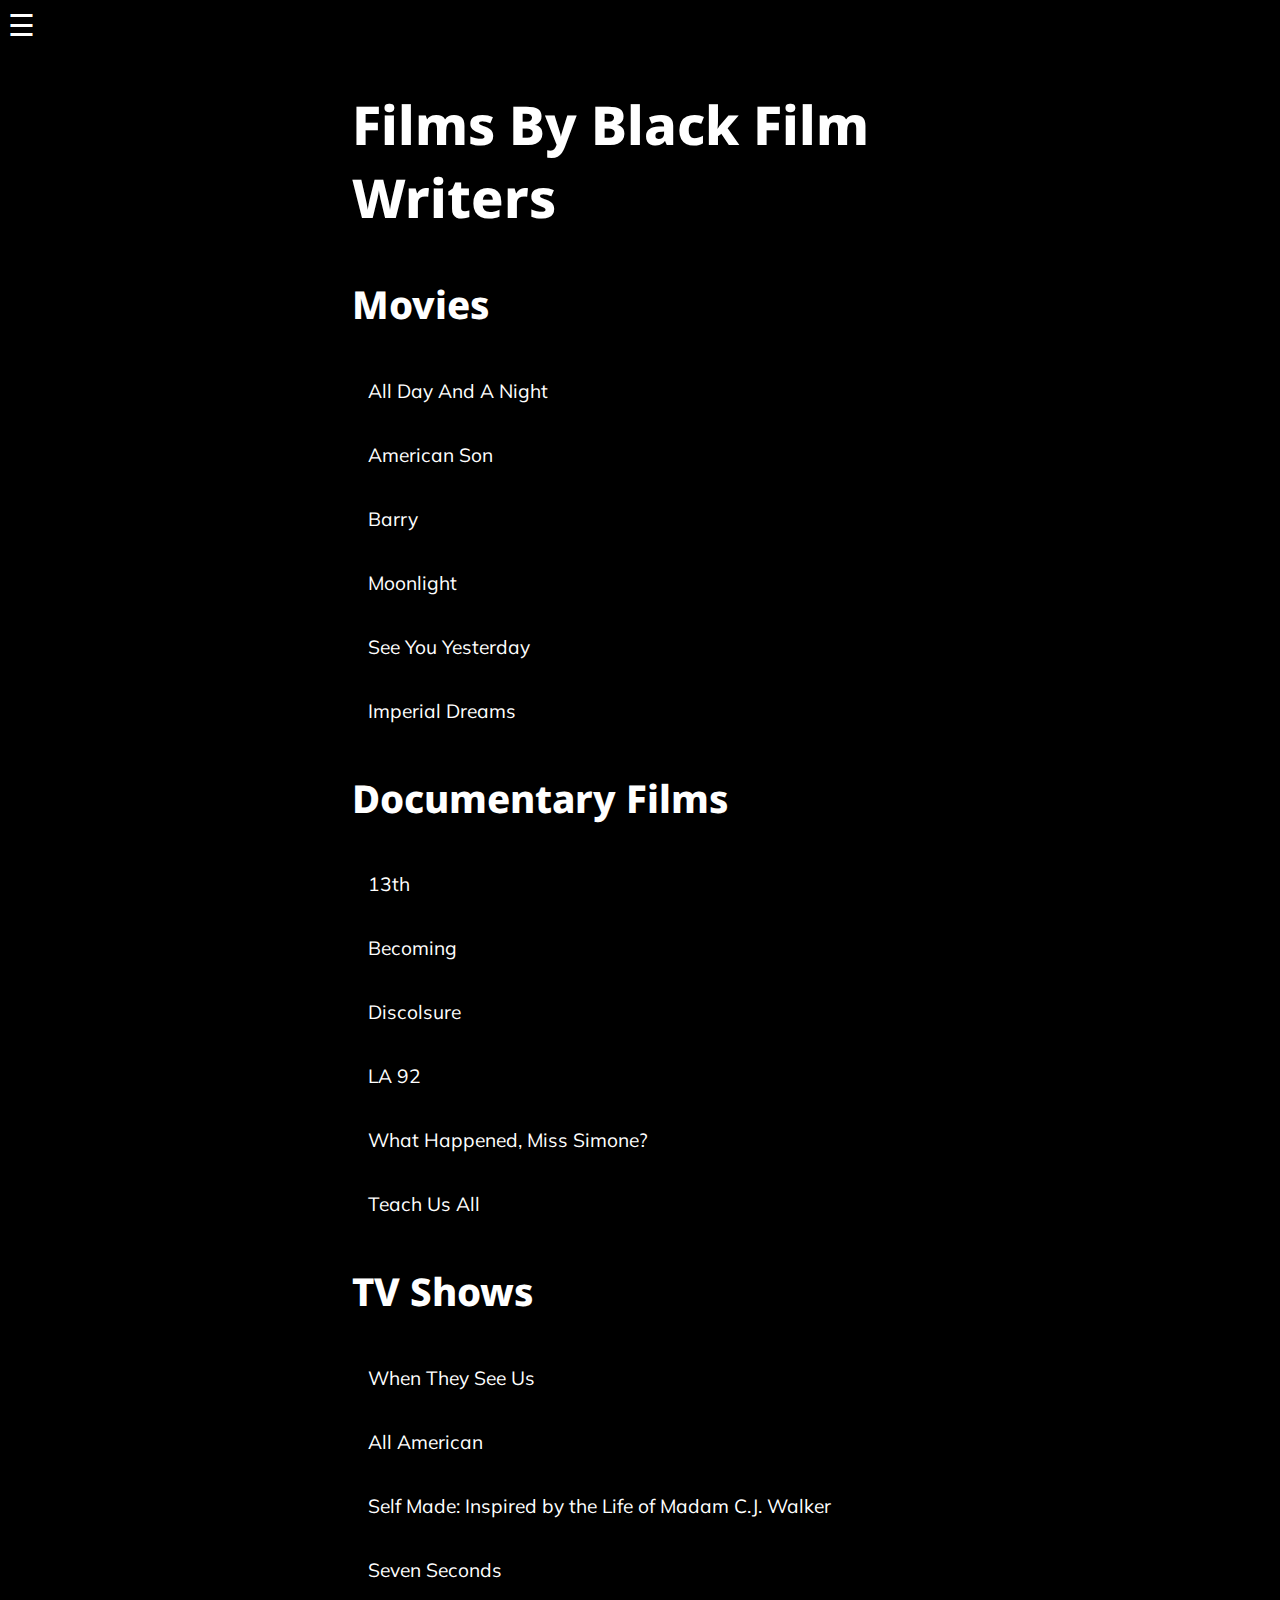
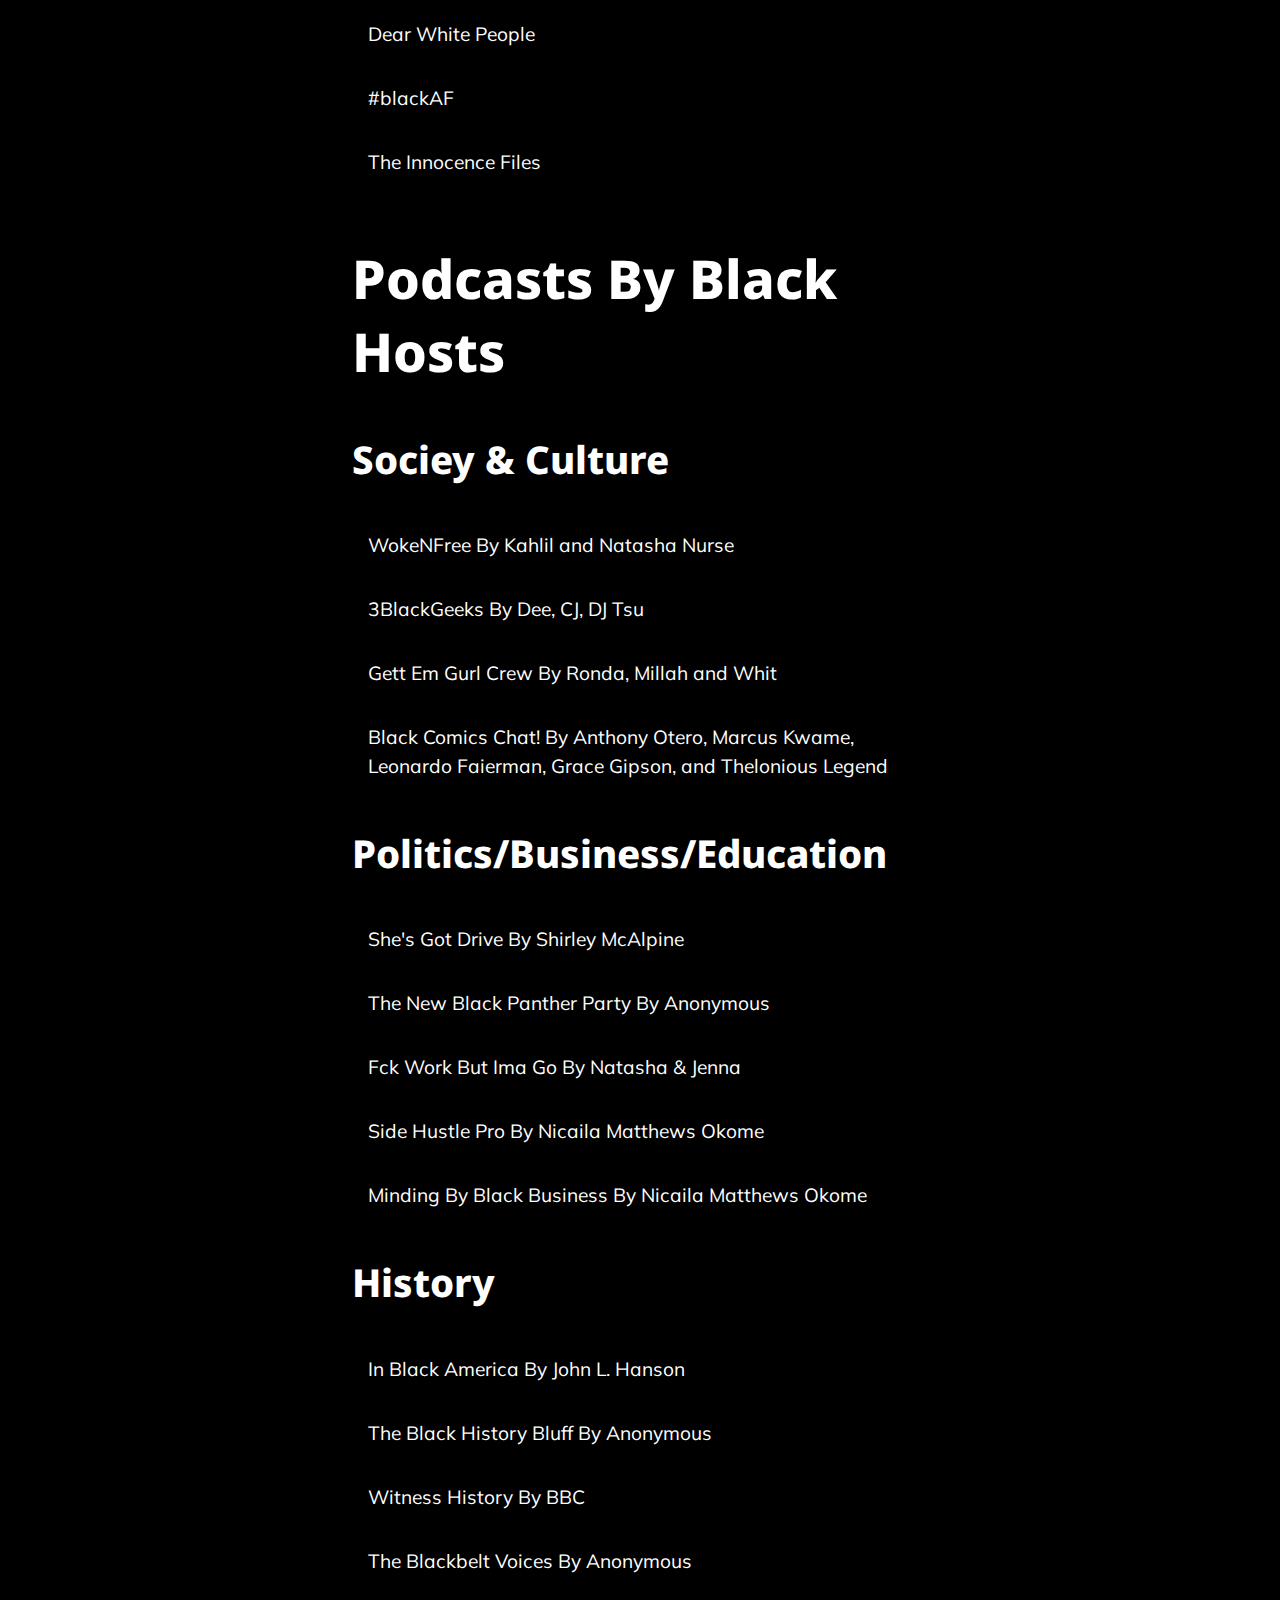
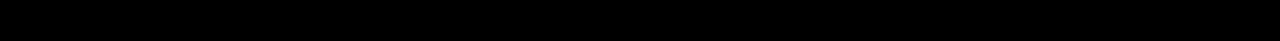
==== education-2.html @ 2ff7b979 "testing.." ====
<!DOCTYPE html>
<html>

<head>
  <meta charset="utf-8">
  <meta name="viewport" content="width=device-width">
  <meta name="apple-mobile-web-app-capable" content="yes" />
  <link rel="icon" href="https://pluspng.com/img-png/circle-png-circle-png-hd-1600.png" type="image/png" sizes="16x16">
  <title>Say Their Names</title>
  <script src="script.js"></script>
  <link href="style-2.css" rel="stylesheet" type="text/css" />
  <link rel="stylesheet" href="https://cdnjs.cloudflare.com/ajax/libs/font-awesome/4.7.0/css/font-awesome.min.css">
  <link href="https://fonts.googleapis.com/css2?family=Noto+Sans:wght@700&display=swap" rel="stylesheet">
  <link href="https://fonts.googleapis.com/css2?family=Muli:wght@200&family=Noto+Sans&display=swap" rel="stylesheet">
  <link rel="stylesheet" type="text/css" href="//code.ionicframework.com/ionicons/2.0.1/css/ionicons.min.css" />
</head>

<body>
  <div id="mySidenav" class="sidenav">
    <a href="javascript:void(0)" class="closebtn" onclick="closeNav()">&times;</a>
    <a href="https://saytheirnames.in/index.html">Home</a>
    <a href="https://saytheirnames.in/education.html">Educational Resources</a>
    <a href="https://saytheirnames.in/social.html">Social Resources</a>
    <a href="https://saytheirnames.in/stickynote.html">How are you making a difference?</a>
  </div>

  <span style="font-size:30px;cursor:pointer" onclick="openNav()">&#9776; </span>

  <article class="article">
    <h2>Films By Black Film Writers</h2>
    <h3>Movies</h3>
    <p><a href="https://www.netflix.com/title/80226923">All Day And A Night</a></p>
    <p><a href="https://www.netflix.com/title/81024100">American Son</a></p>
    <p><a href="https://www.netflix.com/title/80144803">Barry</a></p>
    <p><a href="https://www.netflix.com/title/80121348">Moonlight</a></p>
    <p><a href="https://www.netflix.com/title/80216758">See You Yesterday</a></p>
    <p><a href="https://www.netflix.com/title/70301279">Imperial Dreams</a></p>
    <h3>Documentary Films</h3>
    <p><a href="https://www.netflix.com/title/80091741">13th</a></p>
    <p><a href="https://www.netflix.com/title/81122487">Becoming</a></p>
    <p><a href="https://www.netflix.com/title/81284247">Discolsure</a></p>
    <p><a href="https://www.netflix.com/title/80184131">LA 92</a></p>
    <p><a href="https://www.netflix.com/title/70308063">What Happened, Miss Simone?</a></p>
    <p><a href="https://www.netflix.com/title/70308063">Teach Us All</a></p>
    <h3>TV Shows</h3>
    <p><a href="https://www.netflix.com/title/80200549">When They See Us</a></p>
    <p><a href="https://www.netflix.com/title/81012998">All American</a></p>
    <p><a href="https://www.netflix.com/title/80202462">Self Made: Inspired by the Life of Madam C.J. Walker</a></p>
    <p><a href="https://www.netflix.com/title/80117555">Seven Seconds</a></p>
    <p><a href="https://www.netflix.com/title/80095698">Dear White People</a></p>
    <p><a href="https://www.netflix.com/title/81056700">#blackAF</a></p>
    <p><a href="https://www.netflix.com/title/80214563">The Innocence Files</a></p>
  </article>

  <article class="article">
    <h2>Podcasts By Black Hosts</h2>
    <h3>Sociey & Culture</h3>
    <p><a href="https://podcasts.apple.com/us/podcast/wokenfree/id1279158016">WokeNFree By Kahlil and Natasha Nurse</a></p>
    <p><a href="https://podcasts.apple.com/us/podcast/3blackgeeks-podcast/id563769786">3BlackGeeks By Dee, CJ, DJ Tsu</a></p>
    <p><a href="https://podcasts.apple.com/us/podcast/gett-em-gurl-crew/id1447751015">Gett Em Gurl Crew By Ronda, Millah and Whit</a></p>
    <p><a href="https://podcasts.apple.com/us/podcast/blackcomicschats-podcast/id1013283715">Black Comics Chat! By Anthony Otero, Marcus Kwame, Leonardo Faierman, Grace Gipson, and Thelonious Legend</a></p>
    <h3>Politics/Business/Education</h3>
    <p><a href="https://podcasts.apple.com/us/podcast/shes-got-drive-black-women-talk-about-success-how-they/id1228650484">She's Got Drive By Shirley McAlpine</a></p>
    <p><a href="https://podcasts.apple.com/podcast/id960525736?ls=1&mt=2">The New Black Panther Party By Anonymous</a></p>
    <p><a href="https://podcasts.apple.com/us/podcast/fck-work-but-ima-go/id1438554443">Fck Work But Ima Go By Natasha & Jenna</a></p>
    <p><a href="https://www.sidehustlepro.co/podcast-episodes/">Side Hustle Pro By Nicaila Matthews Okome</a></p>
    <p><a href="https://mindingmyblackbusiness.com/podcast/">Minding By Black Business By Nicaila Matthews Okome</a></p>
    <h3>History</h3>
    <p><a href="https://podcasts.apple.com/us/podcast/kut-in-black-america/id860053842">In Black America By John L. Hanson</a></p>
    <p><a href="https://pod.fan/black-history-buff-podcast">The Black History Bluff By Anonymous</a></p>
    <p><a href="https://podcasts.apple.com/us/podcast/witness-history/id339986758">Witness History By BBC</a></p>
    <p><a href="https://podcasts.apple.com/us/podcast/blackbelt-voices/id1478069488">The Blackbelt Voices By Anonymous</a></p>
  </article>
</body>

</html>
---- style-2.css ----
.sidenav {
  height: 100%;
  width: 0;
  position: fixed;
  z-index: 1;
  top: 0;
  left: 0;
  background-color: #111;
  overflow-x: hidden;
  transition: 0.5s;
  padding-top: 60px;
}

.sidenav a {
  padding: 8px 8px 8px 32px;
  text-decoration: none;
  font-size: 25px;
  font-family: "Noto Sans", sans-serif;
  font-family: "Muli", sans-serif;
  color: #818181;
  display: block;
  transition: 0.3s;
}

.sidenav a:hover {
  color: #f1f1f1;
}

.sidenav .closebtn {
  position: absolute;
  top: 0;
  right: 25px;
  font-size: 36px;
  margin-left: 50px;
}

@media screen and (max-height: 450px) {
  .sidenav {
    padding-top: 15px;
  }
  .sidenav a {
    font-size: 18px;
  }
}

body {
  background-color: black;
  color: white;
  font-size: 1.2em;
}

a {
  color: white;
  -moz-transition: 0.1s color ease-in;
  -webkit-transition: 0.1s color ease-in;
  transition: 0.1s color ease-in;
}

a:hover {
  color: gray;
}

.article {
  margin: 0 auto 3.0em;
  max-width: 30em;

}

h1, h2, h3, h4, h5, h6 {
  color: white;
  font-family: "Noto Sans", sans-serif;
  font-weight: 800;
}

h1 {
  font-size: 3.2em;
}

h2 {
  font-size: 2.8em;
}

h3 {
  font-size: 2.0em;
}

.title {
  margin-bottom: 0;
}

.meta {
  font-family: "Noto Sans", sans-serif;
  font-family: "Muli", sans-serif;
  font-weight: 400;
  font-size: 0.9em;
}

p {
  font-family: "Noto Sans", sans-serif;
  font-family: "Muli", sans-serif;
  font-size: 1.0em;
  line-height: 1.5em;
}

.intro {
  font-size: 1.5em;
  font-family: "Noto Sans", sans-serif;
  font-family: "Muli", sans-serif;
  
}

blockquote {
  font-size: 1.75em;
  font-weight: 700;
  font-family: "Noto Sans", sans-serif;
  font-family: "Muli", sans-serif;
  line-height: 1.25em;
}

blockquote:before {
  content: '“';
}

blockquote:after {
  content: '”';
}

#button {
  text-align: center;
  margin-left: auto;
  margin-right: auto;
}

a {
  text-decoration: none;
  display: inline-block;
  padding: 8px 16px;
}

a:hover {
  background-color: #ddd;
  color: black;
}

.previous {
  background-color: white;
  color: black;
}

.next {
  background-color: white;
  color: black;
}

.round {
  border-radius: 50%;
}
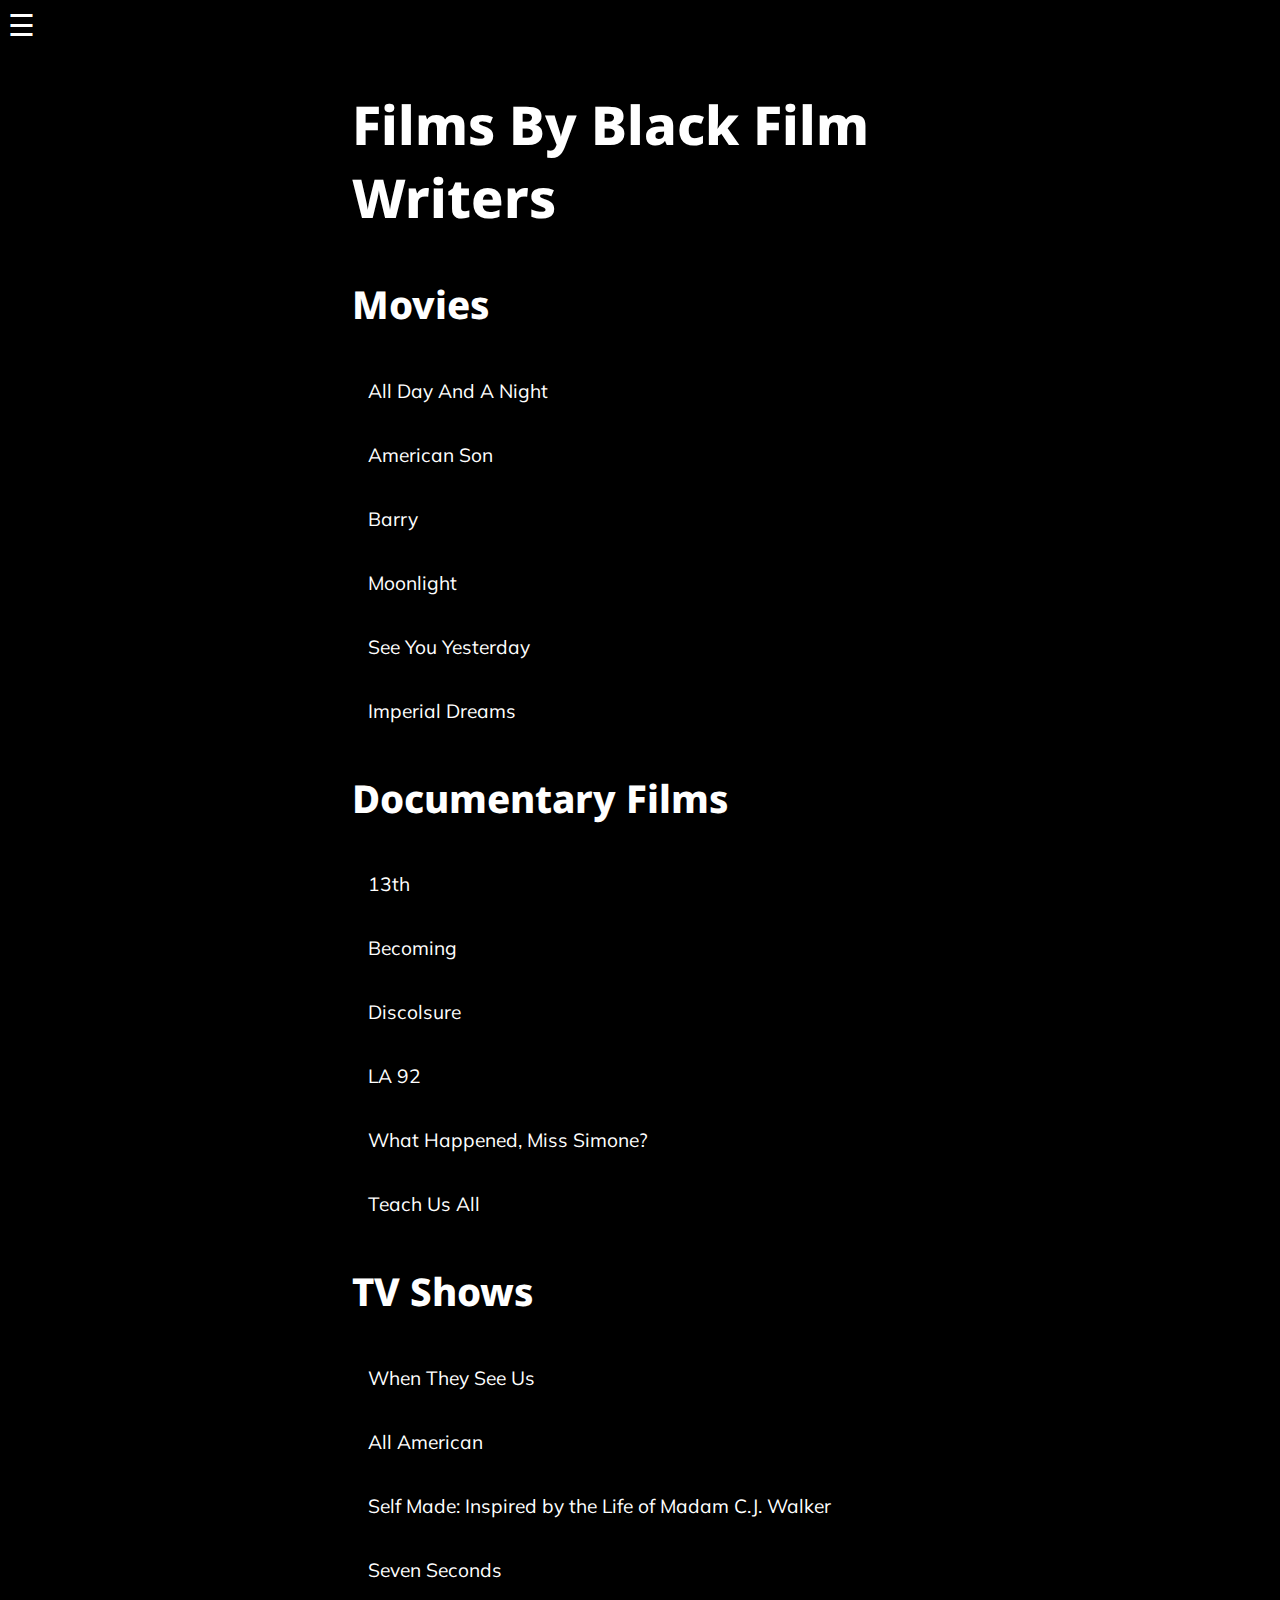
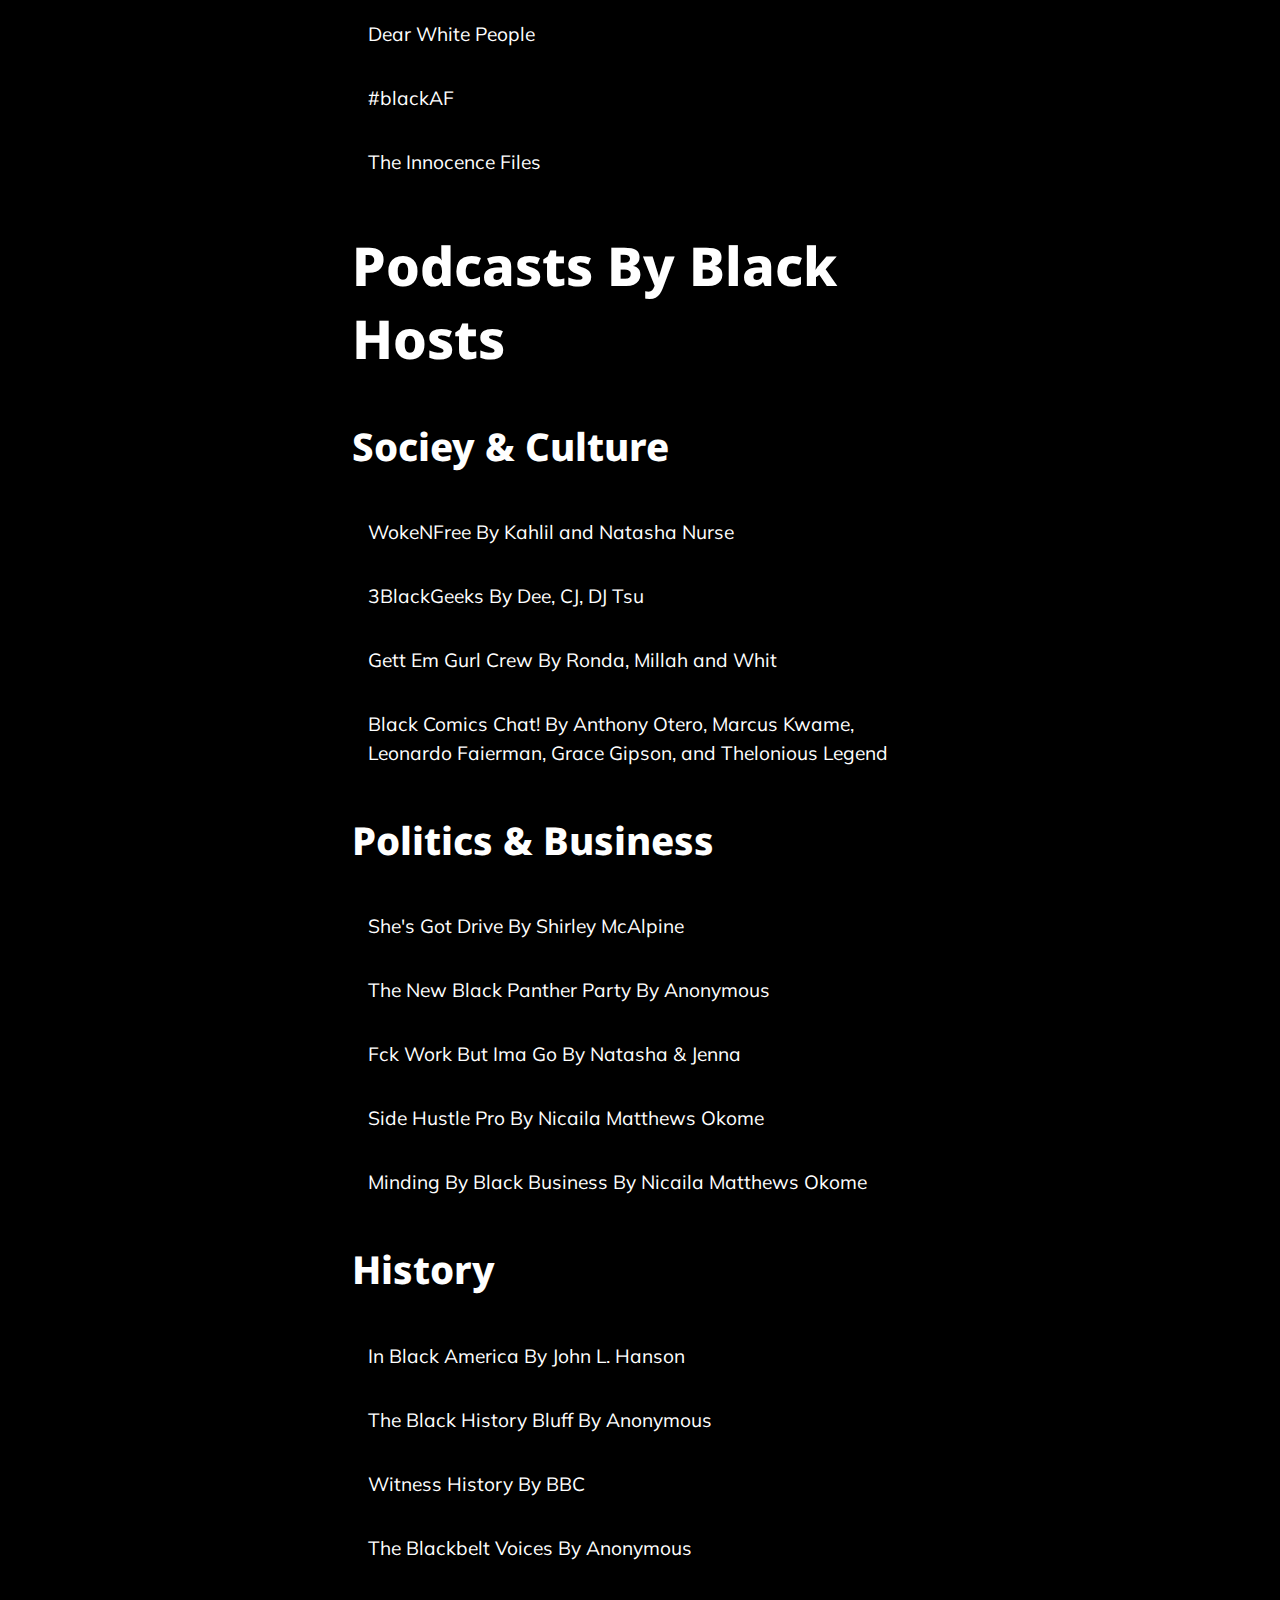
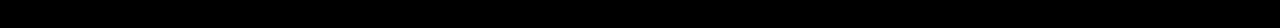
==== commit 4153ea87: "testing..." ====
--- a/education-2.html
+++ b/education-2.html
@@ -26,7 +26,8 @@
 
   <span style="font-size:30px;cursor:pointer" onclick="openNav()">&#9776; </span>
 
-  <article class="article">
+  <article class="article-2">
+
     <h2>Films By Black Film Writers</h2>
     <h3>Movies</h3>
     <p><a href="https://www.netflix.com/title/80226923">All Day And A Night</a></p>
@@ -50,16 +51,14 @@
     <p><a href="https://www.netflix.com/title/80095698">Dear White People</a></p>
     <p><a href="https://www.netflix.com/title/81056700">#blackAF</a></p>
     <p><a href="https://www.netflix.com/title/80214563">The Innocence Files</a></p>
-  </article>
 
-  <article class="article">
     <h2>Podcasts By Black Hosts</h2>
     <h3>Sociey & Culture</h3>
     <p><a href="https://podcasts.apple.com/us/podcast/wokenfree/id1279158016">WokeNFree By Kahlil and Natasha Nurse</a></p>
     <p><a href="https://podcasts.apple.com/us/podcast/3blackgeeks-podcast/id563769786">3BlackGeeks By Dee, CJ, DJ Tsu</a></p>
     <p><a href="https://podcasts.apple.com/us/podcast/gett-em-gurl-crew/id1447751015">Gett Em Gurl Crew By Ronda, Millah and Whit</a></p>
     <p><a href="https://podcasts.apple.com/us/podcast/blackcomicschats-podcast/id1013283715">Black Comics Chat! By Anthony Otero, Marcus Kwame, Leonardo Faierman, Grace Gipson, and Thelonious Legend</a></p>
-    <h3>Politics/Business/Education</h3>
+    <h3>Politics & Business</h3>
     <p><a href="https://podcasts.apple.com/us/podcast/shes-got-drive-black-women-talk-about-success-how-they/id1228650484">She's Got Drive By Shirley McAlpine</a></p>
     <p><a href="https://podcasts.apple.com/podcast/id960525736?ls=1&mt=2">The New Black Panther Party By Anonymous</a></p>
     <p><a href="https://podcasts.apple.com/us/podcast/fck-work-but-ima-go/id1438554443">Fck Work But Ima Go By Natasha & Jenna</a></p>
@@ -70,7 +69,6 @@
     <p><a href="https://pod.fan/black-history-buff-podcast">The Black History Bluff By Anonymous</a></p>
     <p><a href="https://podcasts.apple.com/us/podcast/witness-history/id339986758">Witness History By BBC</a></p>
     <p><a href="https://podcasts.apple.com/us/podcast/blackbelt-voices/id1478069488">The Blackbelt Voices By Anonymous</a></p>
-  </article>
 </body>
 
 </html>--- a/style-2.css
+++ b/style-2.css
@@ -62,6 +62,12 @@
 }
 
 .article {
+  margin: 0 auto 3.0em;
+  max-width: 30em;
+
+}
+
+.article-2 {
   margin: 0 auto 3.0em;
   max-width: 30em;
 
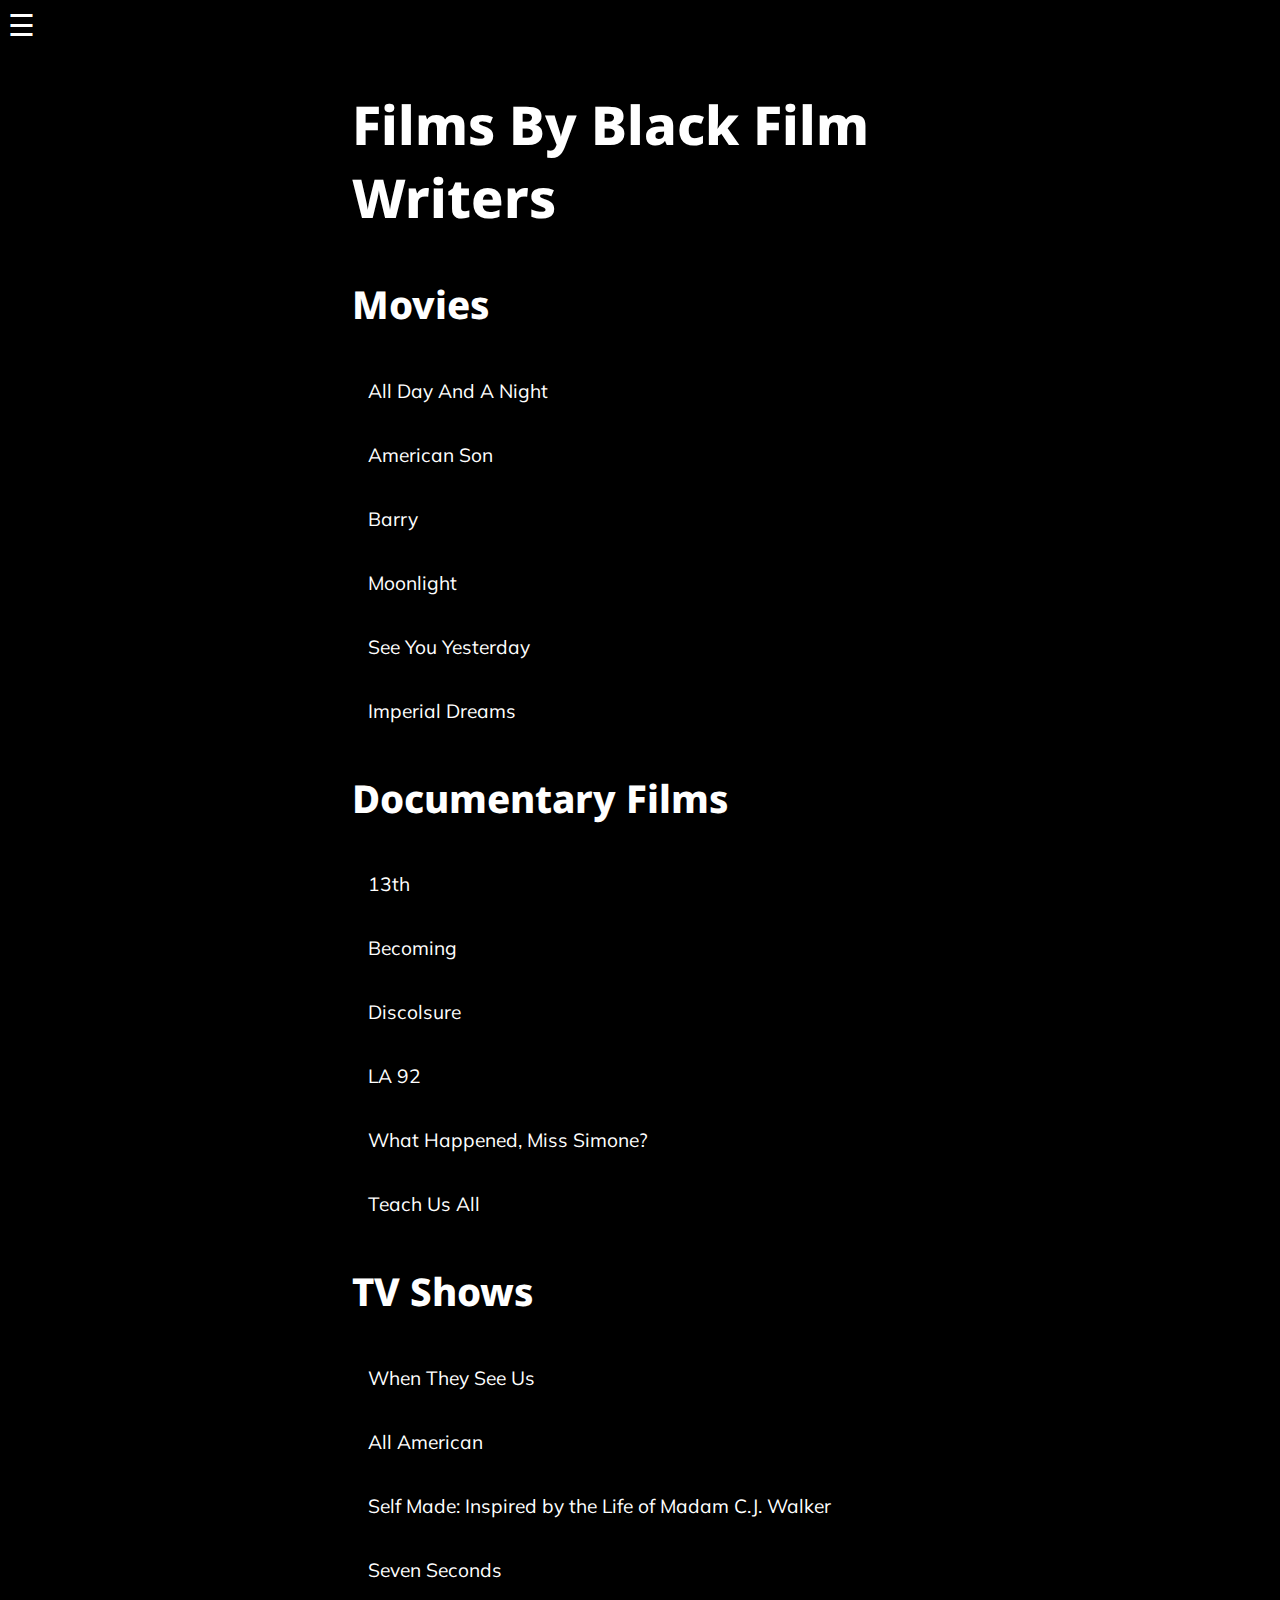
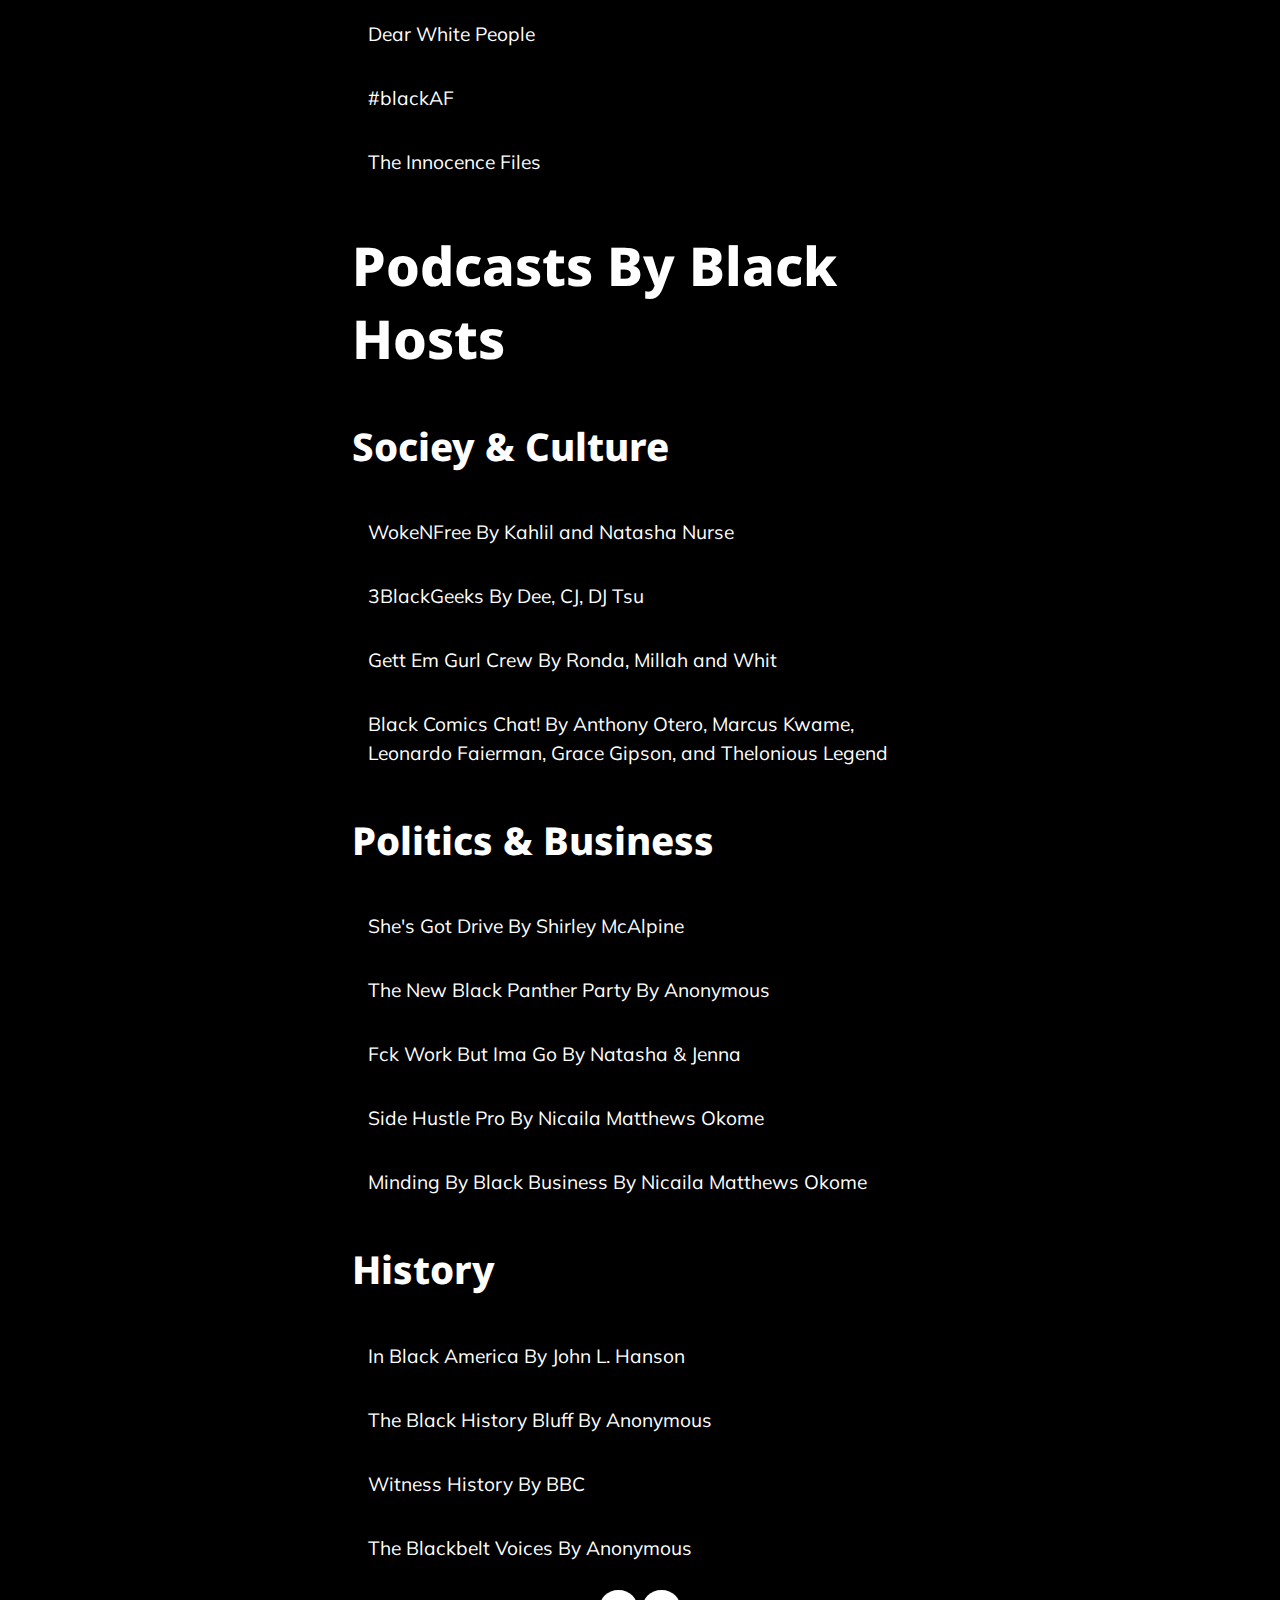
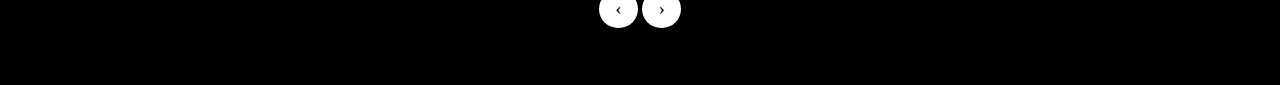
==== commit 6a406e2e: "changes.." ====
--- a/education-2.html
+++ b/education-2.html
@@ -69,6 +69,11 @@
     <p><a href="https://pod.fan/black-history-buff-podcast">The Black History Bluff By Anonymous</a></p>
     <p><a href="https://podcasts.apple.com/us/podcast/witness-history/id339986758">Witness History By BBC</a></p>
     <p><a href="https://podcasts.apple.com/us/podcast/blackbelt-voices/id1478069488">The Blackbelt Voices By Anonymous</a></p>
+
+<div id="button">
+    <a href="https://saytheirnames.in/education" class="previous round">&#8249;</a>
+    <a href="https://saytheirnames.in/" class="next round">&#8250;</a>
+</div>
 </body>
 
 </html>